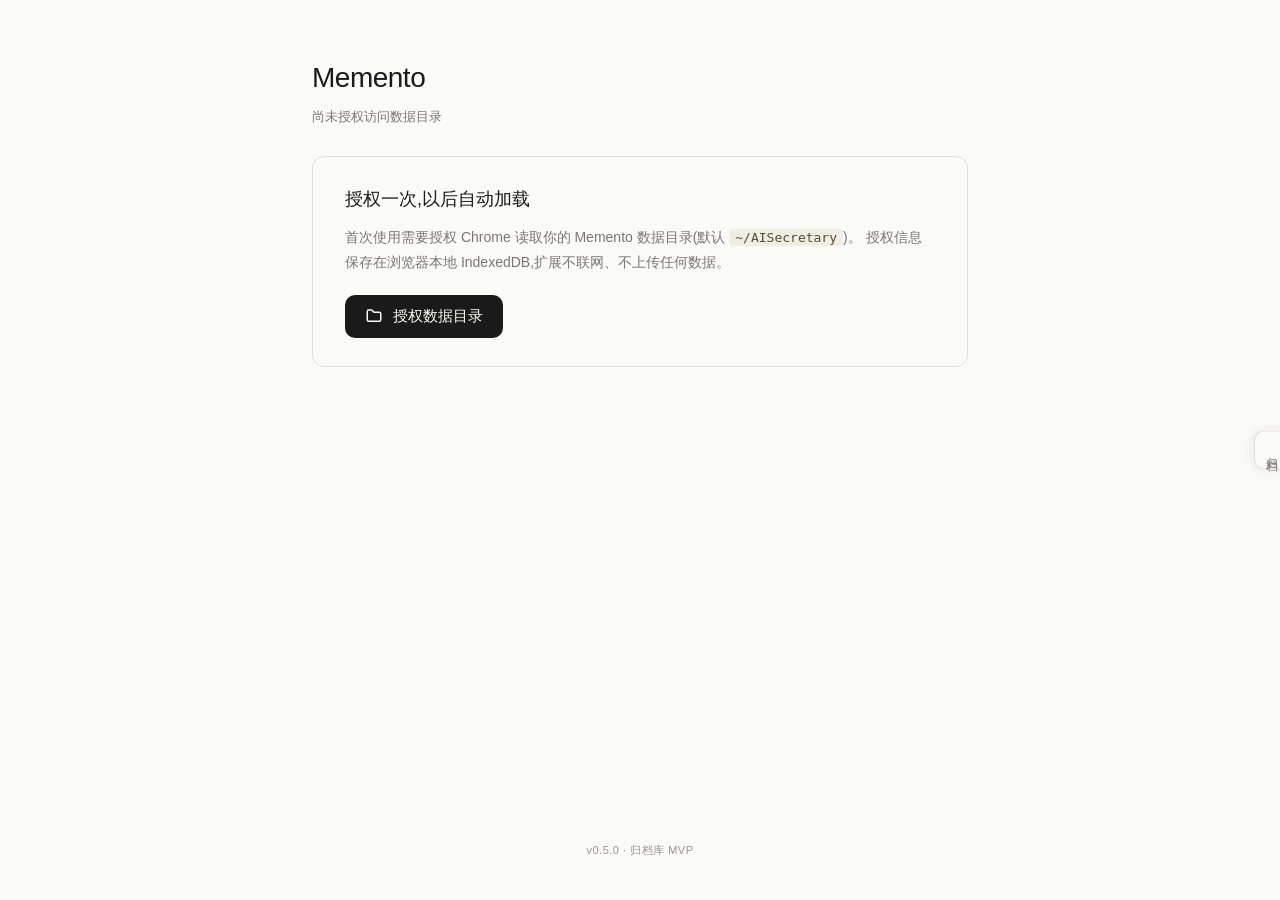
==== chrome-newtab/dashboard.html @ 3efae1f6 "feat(newtab): prompt 模式 8 转 HTML + 归档预览改外跳新标签 - prompts.js 加模式 8「转 HTML 笔记」:把 md 整理成小报风   自包含 HTML(内" ====
<!DOCTYPE html>
<html lang="zh-CN">
<head>
  <meta charset="UTF-8">
  <title>Memento</title>
  <link rel="stylesheet" href="dashboard.css">
</head>
<body>
  <main id="app">
    <header id="hero" class="hero">
      <h1>Memento</h1>
      <p id="status" class="status">尚未授权访问数据目录</p>
    </header>

    <section id="grant-section" class="grant-card">
      <h2>授权一次,以后自动加载</h2>
      <p class="muted">
        首次使用需要授权 Chrome 读取你的 Memento 数据目录(默认 <code>~/AISecretary</code>)。
        授权信息保存在浏览器本地 IndexedDB,扩展不联网、不上传任何数据。
      </p>
      <button id="grant-btn" class="cta-primary">
        <svg width="18" height="18" viewBox="0 0 24 24" fill="none" stroke="currentColor" stroke-width="2" stroke-linecap="round" stroke-linejoin="round" aria-hidden="true">
          <path d="M5 4h4l3 3h7a2 2 0 0 1 2 2v8a2 2 0 0 1 -2 2h-14a2 2 0 0 1 -2 -2v-11a2 2 0 0 1 2 -2"/>
        </svg>
        <span class="btn-label">授权数据目录</span>
      </button>
    </section>

    <section id="dashboard-section" hidden>
      <div id="todo-banner" class="todo-banner"></div>

      <div class="prompt-row">
        <label for="prompt-select">附 prompt:</label>
        <select id="prompt-select" aria-label="选择 prompt 模式"></select>
      </div>

      <div class="cta-row">
        <button id="copy-btn" class="cta-primary">
          <svg width="18" height="18" viewBox="0 0 24 24" fill="none" stroke="currentColor" stroke-width="2" stroke-linecap="round" stroke-linejoin="round" aria-hidden="true">
            <rect x="9" y="3" width="6" height="4" rx="2"/>
            <path d="M9 5h-2a2 2 0 0 0 -2 2v12a2 2 0 0 0 2 2h10a2 2 0 0 0 2 -2v-12a2 2 0 0 0 -2 -2h-2"/>
          </svg>
          <span class="btn-label">复制今天 → AI</span>
        </button>
        <button id="easter-egg" class="memento-egg" title="" aria-label="Memento 模式">
          <span class="egg-photo">M</span>
        </button>
      </div>

      <div id="stats" class="stats"></div>
      <div id="heatmap" class="heatmap"></div>
      <div class="heatmap-legend"><span>90 天前</span><span>今天</span></div>

      <div id="section-today" class="section-divider"><span></span></div>
      <div id="chips" class="chips"></div>
      <div id="entry-list"></div>
    </section>

    <footer class="footnote">v0.5.0 · 归档库 MVP</footer>
  </main>

  <!-- 右边缘触发条 -->
  <button id="archive-tab" class="archive-tab" hidden aria-label="打开归档库">
    <span class="at-label">归档</span>
    <span id="archive-count" class="at-count"></span>
  </button>

  <!-- 右侧抽屉 -->
  <div id="drawer-scrim" class="drawer-scrim"></div>
  <aside id="archive-drawer" class="archive-drawer" aria-label="HTML 归档库">
    <div class="drawer-head">
      <span class="drawer-title">归档 · ARCHIVES</span>
      <button id="drawer-close" class="drawer-close" aria-label="关闭">✕</button>
    </div>
    <div id="archive-drop" class="archive-drop">
      <input type="file" id="archive-input" accept=".html,.htm,text/html" multiple hidden>
      <span class="ad-icon" aria-hidden="true">⬆</span>
      <span class="ad-text">拖 HTML 到这里,或<u>点击选择</u></span>
      <span class="ad-hint">存进 ~/AISecretary/.archives/</span>
    </div>
    <div id="archive-list" class="archive-list"></div>
  </aside>

  <script src="prompts.js"></script>
  <script src="dashboard.js"></script>
</body>
</html>
---- chrome-newtab/dashboard.css ----
/* AISecretary Dashboard · Pure Paper 风格
 * 暖纸底色 + 墨色文字 + 提醒红 + 发丝线
 * 此处一次性铺完 grant / dashboard / 空状态所需的全部 class,
 * 后续 commit 只写 HTML 不再动 CSS。
 */

:root {
  /* 纸 & 墨 */
  --paper-bg:       #FAFAF7;
  --paper-bg-soft:  #F0EDE5;
  --ink:            #1A1A1A;
  --ink-soft:       #2A2A28;
  --ink-muted:      #7A766F;
  --ink-faint:      #999590;

  /* 线条 (越靠下越淡) */
  --ink-line:   rgba(26, 26, 26, 0.08);  /* entry 分隔 */
  --ink-edge:   rgba(26, 26, 26, 0.12);  /* 章节分隔 */
  --ink-border: rgba(26, 26, 26, 0.15);  /* chip-off 边框 */

  /* 强提醒红 (TODO / tag / accent) */
  --accent:             #C73E1D;
  --accent-deep:        #8B2F12;
  --accent-soft-bg:     #FBE4DD;
  --accent-soft-border: #F2C9BC;

  /* 代码 */
  --code-bg: #F0EDE5;
  --code-fg: #5A4A3A;

  /* 热力图 0→4 */
  --heat-0: #EDEAE3;
  --heat-1: #F2D4C7;
  --heat-2: #E5A088;
  --heat-3: #C9694A;
  --heat-4: #8B2F12;

  /* CTA 深色按钮 */
  --cta-bg:    #1A1A1A;
  --cta-fg:    #FAFAF7;
  --cta-hover: #2C2C2A;

  /* 圆角 */
  --radius-card: 12px;
  --radius-btn:  10px;
  --radius-chip: 99px;
  --radius-code: 4px;
  --radius-cell: 2px;

  --hairline: 0.5px;
  --font-sans: -apple-system, BlinkMacSystemFont, "PingFang SC", "SF Pro Text", "Helvetica Neue", sans-serif;
  --font-mono: "SF Mono", "JetBrains Mono", Menlo, Consolas, monospace;
}

* { box-sizing: border-box; margin: 0; padding: 0; }

html, body {
  background: var(--paper-bg);
  color: var(--ink);
  font-family: var(--font-sans);
  font-size: 15px;
  line-height: 1.6;
  min-height: 100vh;
  -webkit-font-smoothing: antialiased;
}

#app {
  max-width: 720px;
  margin: 0 auto;
  padding: 56px 32px 40px;
  display: flex;
  flex-direction: column;
  gap: 4px;
  min-height: 100vh;
}

/* ───────── 顶部 hero (grant 状态) ───────── */
.hero { margin-bottom: 24px; }
.hero h1 {
  font-size: 28px;
  font-weight: 500;
  letter-spacing: -0.5px;
  color: var(--ink);
}
.status {
  margin-top: 6px;
  color: var(--ink-muted);
  font-size: 13px;
}

/* ───────── grant 卡片 ───────── */
.grant-card {
  border: var(--hairline) solid var(--ink-edge);
  border-radius: var(--radius-card);
  padding: 28px 32px;
}
.grant-card h2 {
  font-size: 18px;
  font-weight: 500;
  margin-bottom: 12px;
}
.muted {
  color: var(--ink-muted);
  font-size: 14px;
  line-height: 1.75;
  margin-bottom: 20px;
}
code {
  background: var(--code-bg);
  color: var(--code-fg);
  padding: 1px 6px;
  border-radius: var(--radius-code);
  font-family: var(--font-mono);
  font-size: 13px;
}

/* ───────── 主 CTA (深色按钮) ───────── */
.cta-primary {
  display: inline-flex;
  align-items: center;
  gap: 10px;
  background: var(--cta-bg);
  color: var(--cta-fg);
  border: none;
  border-radius: var(--radius-btn);
  padding: 12px 20px;
  font-size: 15px;
  font-weight: 500;
  font-family: inherit;
  cursor: pointer;
  transition: background 0.15s;
}
.cta-primary:hover { background: var(--cta-hover); }
.cta-primary:active { transform: translateY(1px); }
.cta-primary svg { flex-shrink: 0; }

/* ───────── Prompt 模式下拉 ───────── */
.prompt-row {
  display: flex;
  align-items: baseline;
  gap: 10px;
  margin: 14px 0 12px;
  font-size: 13px;
  color: var(--ink-muted);
}
.prompt-row label { font-size: 13px; }
.prompt-row select {
  appearance: none;
  -webkit-appearance: none;
  background: transparent;
  border: none;
  border-bottom: var(--hairline) solid var(--ink-border);
  padding: 3px 22px 3px 4px;
  font-family: inherit;
  font-size: 13px;
  color: var(--ink);
  cursor: pointer;
  background-image:
    linear-gradient(45deg, transparent 50%, var(--ink-muted) 50%),
    linear-gradient(135deg, var(--ink-muted) 50%, transparent 50%);
  background-position:
    calc(100% - 10px) 50%,
    calc(100% - 6px) 50%;
  background-size: 4px 4px, 4px 4px;
  background-repeat: no-repeat;
  transition: border-color 0.15s, color 0.15s;
}
.prompt-row select:hover,
.prompt-row select:focus {
  outline: none;
  border-bottom-color: var(--ink);
}

/* ───────── CTA + 彩蛋 同行 ───────── */
.cta-row {
  display: flex;
  align-items: center;
  gap: 18px;
}

/* ───────── Memento 模式 · 彩蛋 (Mode 4) ───────── */
.memento-egg {
  display: inline-block;
  flex-shrink: 0;
  width: 38px;
  height: 46px;
  margin: 0;
  padding: 3px 3px 10px;
  background: #FEFCF7;
  border: none;
  cursor: pointer;
  box-shadow:
    0 1px 2px rgba(40, 30, 20, 0.08),
    0 5px 12px rgba(40, 30, 20, 0.12);
  transform: rotate(-6deg);
  transition: transform 0.32s ease, box-shadow 0.32s ease;
  position: relative;
}
.memento-egg::before {
  content: '';
  position: absolute;
  top: -5px;
  left: 50%;
  width: 16px;
  height: 8px;
  background: var(--tape, rgba(218, 196, 130, 0.45));
  border: 0.5px solid var(--tape-edge, rgba(160, 130, 70, 0.25));
  transform: translateX(-50%) rotate(-3deg);
}
.memento-egg .egg-photo {
  display: flex;
  align-items: center;
  justify-content: center;
  width: 100%;
  height: 100%;
  background: linear-gradient(140deg, #2C2825 0%, #1A1716 100%);
  color: #C9C0B0;
  font-family: var(--font-mono, monospace);
  font-size: 12px;
  font-weight: 700;
  letter-spacing: 0;
  user-select: none;
}
.memento-egg:hover {
  transform: rotate(0deg) translateY(-3px) scale(1.08);
  box-shadow:
    0 2px 4px rgba(40, 30, 20, 0.12),
    0 14px 28px rgba(40, 30, 20, 0.20);
}
.memento-egg.flashed .egg-photo {
  background: var(--accent);
  color: #FAFAF7;
}

/* tape + tape-edge fallback (一些早期 css 没定义这两个 var,这里兜底) */
:root {
  --tape: rgba(218, 196, 130, 0.45);
  --tape-edge: rgba(160, 130, 70, 0.25);
}

/* ───────── TODO 大字提醒 (commit 3 用) ───────── */
.todo-banner {
  display: flex;
  align-items: center;
  gap: 12px;
  font-size: 34px;
  font-weight: 500;
  color: var(--accent);
  letter-spacing: -0.5px;
  margin: 0 0 18px;
}
.todo-banner svg { width: 30px; height: 30px; }
.todo-banner.is-clear {
  color: var(--ink-muted);
  font-size: 22px;
  font-weight: 400;
}

/* ───────── 统计 & 热力图 (commit 4 用) ───────── */
.stats {
  font-size: 13px;
  color: var(--ink-muted);
  margin: 22px 0 8px;
  letter-spacing: 0.1px;
}
.stats strong { color: var(--ink); font-weight: 500; }
.heatmap {
  display: flex;
  gap: 3px;
  flex-wrap: nowrap;
  margin-bottom: 6px;
}
.heat-cell {
  width: 7px;
  height: 14px;
  border-radius: var(--radius-cell);
  display: inline-block;
  background: var(--heat-0);
}
.heat-cell.l1 { background: var(--heat-1); }
.heat-cell.l2 { background: var(--heat-2); }
.heat-cell.l3 { background: var(--heat-3); }
.heat-cell.l4 { background: var(--heat-4); }
.heatmap-legend {
  display: flex;
  justify-content: space-between;
  font-size: 11px;
  color: var(--ink-faint);
  margin-bottom: 24px;
}

/* ───────── 章节分隔 ───────── */
.section-divider {
  display: flex;
  align-items: center;
  gap: 14px;
  margin: 24px 0 18px;
}
.section-divider::before,
.section-divider::after {
  content: "";
  flex: 1;
  height: var(--hairline);
  background: var(--ink-edge);
}
.section-divider span {
  font-size: 12px;
  color: var(--ink-muted);
  letter-spacing: 0.5px;
}

/* ───────── Tag chips (commit 4 用) ───────── */
.chips {
  display: flex;
  gap: 6px;
  flex-wrap: wrap;
  margin-bottom: 22px;
}
.chip {
  font-size: 12px;
  padding: 5px 12px;
  border-radius: var(--radius-chip);
  cursor: pointer;
  font-family: inherit;
  border: var(--hairline) solid transparent;
  background: transparent;
}
.chip.is-on    { background: var(--ink); color: var(--paper-bg); }
.chip.is-off   { color: var(--ink-muted); border-color: var(--ink-border); }
.chip.is-todo  { background: var(--accent-soft-bg); color: var(--accent-deep); border-color: var(--accent-soft-border); }

/* ───────── Entries (commit 3 用) ───────── */
.entry {
  padding: 0 0 20px;
  position: relative;
}
.entry + .entry {
  border-top: var(--hairline) solid var(--ink-line);
  padding-top: 20px;
}

/* TODO 条目右上角的勾选按钮 */
.todo-check {
  position: absolute;
  top: 22px;
  right: 0;
  width: 22px;
  height: 22px;
  border-radius: 50%;
  border: 1.5px solid var(--ink-border);
  background: transparent;
  cursor: pointer;
  padding: 0;
  display: flex;
  align-items: center;
  justify-content: center;
  color: transparent;
  transition: all 0.12s;
}
.entry + .entry .todo-check { top: 42px; }
.todo-check:hover {
  border-color: var(--accent);
}
.todo-check.is-done {
  background: var(--accent);
  border-color: var(--accent);
  color: var(--paper-bg);
}
.todo-check svg { width: 12px; height: 12px; }
.todo-check.is-done svg { stroke: currentColor; }

/* 备注块 */
.entry-note {
  margin-top: 10px;
  padding: 6px 0 6px 12px;
  border-left: 2px solid var(--ink-line);
  font-size: 13px;
  color: var(--ink-muted);
  line-height: 1.6;
}
.entry-meta {
  font-size: 13px;
  color: var(--ink-muted);
  margin-bottom: 8px;
  font-weight: 500;
}
.entry-meta .entry-time {
  color: var(--ink);
  font-size: 15px;
  margin-right: 8px;
}
.entry-meta .entry-tag {
  color: var(--accent);
  margin-left: 4px;
}
.entry-body {
  font-size: 14px;
  line-height: 1.75;
  color: var(--ink-soft);
}
.entry-body p + p { margin-top: 12px; }
.entry-body code {
  background: var(--code-bg);
  color: var(--code-fg);
  padding: 1px 6px;
  border-radius: var(--radius-code);
  font-family: var(--font-mono);
  font-size: 13px;
}
.entry-body a { color: var(--accent); text-decoration: none; }
.entry-body a:hover { text-decoration: underline; }
.entry-body ul, .entry-body ol { padding-left: 22px; }
.entry-body.is-done { color: var(--ink-faint); text-decoration: line-through; }

/* ───────── 空状态 (今天 0 条) ───────── */
.empty-state {
  text-align: center;
  padding: 80px 32px;
  color: var(--ink-faint);
  font-size: 16px;
  letter-spacing: 0.3px;
}

/* ───────── 页脚 ───────── */
.footnote {
  margin-top: auto;
  padding-top: 24px;
  text-align: center;
  color: var(--ink-faint);
  font-size: 11px;
  letter-spacing: 0.5px;
}

/* ═════════════════════════════════════════════════
   归档库 · 右侧抽屉
   ═════════════════════════════════════════════════ */

/* 右边缘触发条 */
.archive-tab {
  position: fixed;
  top: 50%;
  right: 0;
  transform: translateY(-50%) translateX(calc(100% - 26px));
  z-index: 40;
  display: flex;
  flex-direction: column;
  align-items: center;
  gap: 8px;
  padding: 16px 8px;
  background: var(--paper-bg);
  border: var(--hairline) solid var(--ink-edge);
  border-right: none;
  border-radius: 10px 0 0 10px;
  box-shadow: -2px 0 12px rgba(40, 30, 20, 0.08);
  color: var(--ink-muted);
  font-family: var(--font-mono);
  font-size: 12px;
  letter-spacing: 0.2em;
  cursor: pointer;
  transition: transform 0.28s ease, color 0.15s;
}
.archive-tab:hover {
  transform: translateY(-50%) translateX(0);
  color: var(--ink);
}
.archive-tab .at-label {
  writing-mode: vertical-rl;
  text-orientation: upright;
}
.archive-tab .at-count {
  font-size: 10px;
  color: #fff;
  background: var(--accent);
  border-radius: 99px;
  min-width: 16px;
  padding: 1px 4px;
  text-align: center;
  letter-spacing: 0;
}
.archive-tab .at-count:empty { display: none; }

/* 遮罩 */
.drawer-scrim {
  position: fixed;
  inset: 0;
  z-index: 45;
  background: rgba(26, 22, 18, 0.28);
  opacity: 0;
  visibility: hidden;
  transition: opacity 0.28s ease, visibility 0s linear 0.28s;
}
.drawer-scrim.open {
  opacity: 1;
  visibility: visible;
  transition: opacity 0.28s ease;
}

/* 抽屉本体 */
.archive-drawer {
  position: fixed;
  top: 0;
  right: 0;
  z-index: 50;
  width: min(420px, 86vw);
  height: 100vh;
  background: var(--paper-bg);
  border-left: var(--hairline) solid var(--ink-edge);
  box-shadow: -8px 0 32px rgba(40, 30, 20, 0.16);
  display: flex;
  flex-direction: column;
  transform: translateX(100%);
  visibility: hidden;
  transition: transform 0.3s cubic-bezier(0.22, 0.61, 0.36, 1), visibility 0s linear 0.3s;
}
.archive-drawer.open {
  transform: translateX(0);
  visibility: visible;
  transition: transform 0.3s cubic-bezier(0.22, 0.61, 0.36, 1);
}
.drawer-head {
  display: flex;
  align-items: center;
  justify-content: space-between;
  padding: 22px 24px 16px;
  border-bottom: var(--hairline) solid var(--ink-edge);
}
.drawer-title {
  font-family: var(--font-mono);
  font-size: 12px;
  letter-spacing: 0.28em;
  color: var(--ink-muted);
}
.drawer-close {
  background: none;
  border: none;
  color: var(--ink-muted);
  font-size: 18px;
  cursor: pointer;
  padding: 2px 6px;
  line-height: 1;
}
.drawer-close:hover { color: var(--ink); }

/* 上传区 */
.archive-drop {
  margin: 18px 24px;
  padding: 22px 16px;
  border: 1px dashed var(--ink-border);
  border-radius: var(--radius-card);
  text-align: center;
  cursor: pointer;
  transition: border-color 0.15s, background 0.15s;
  display: flex;
  flex-direction: column;
  align-items: center;
  gap: 6px;
}
.archive-drop:hover { border-color: var(--ink-muted); }
.archive-drop.dragover {
  border-color: var(--accent);
  background: var(--accent-soft-bg);
}
.archive-drop .ad-icon { font-size: 20px; color: var(--ink-muted); }
.archive-drop .ad-text { font-size: 13px; color: var(--ink); }
.archive-drop .ad-text u { text-decoration-color: var(--ink-border); }
.archive-drop .ad-hint {
  font-size: 11px;
  color: var(--ink-faint);
  font-family: var(--font-mono);
}

/* 归档列表 */
.archive-list {
  flex: 1;
  overflow-y: auto;
  padding: 0 16px 24px;
}
.archive-item {
  display: flex;
  align-items: center;
  gap: 12px;
  padding: 13px 8px;
  border-bottom: var(--hairline) solid var(--ink-line);
  cursor: pointer;
  position: relative;
  transition: background 0.12s;
}
.archive-item:hover { background: var(--paper-bg-soft); }
.archive-item .ai-doc { font-size: 15px; flex-shrink: 0; opacity: 0.7; }
.archive-item .ai-main { flex: 1; min-width: 0; }
.archive-item .ai-title {
  font-size: 14px;
  color: var(--ink);
  font-weight: 500;
  white-space: nowrap;
  overflow: hidden;
  text-overflow: ellipsis;
}
.archive-item .ai-meta {
  font-size: 11px;
  color: var(--ink-faint);
  font-family: var(--font-mono);
  margin-top: 2px;
}
.archive-item .ai-del {
  flex-shrink: 0;
  background: none;
  border: none;
  color: var(--ink-faint);
  font-size: 14px;
  cursor: pointer;
  opacity: 0;
  padding: 4px 6px;
  line-height: 1;
  transition: opacity 0.12s, color 0.12s;
}
.archive-item:hover .ai-del { opacity: 1; }
.archive-item .ai-del:hover { color: var(--accent); }
.archive-empty {
  text-align: center;
  color: var(--ink-faint);
  font-size: 13px;
  padding: 40px 16px;
  line-height: 1.7;
}

/* 归档项点击 = 在新标签打开 (扩展页 CSP 不允许内嵌渲染任意 HTML) */
.archive-item .ai-open {
  flex-shrink: 0;
  color: var(--ink-faint);
  font-size: 12px;
  opacity: 0;
  transition: opacity 0.12s;
}
.archive-item:hover .ai-open { opacity: 1; }
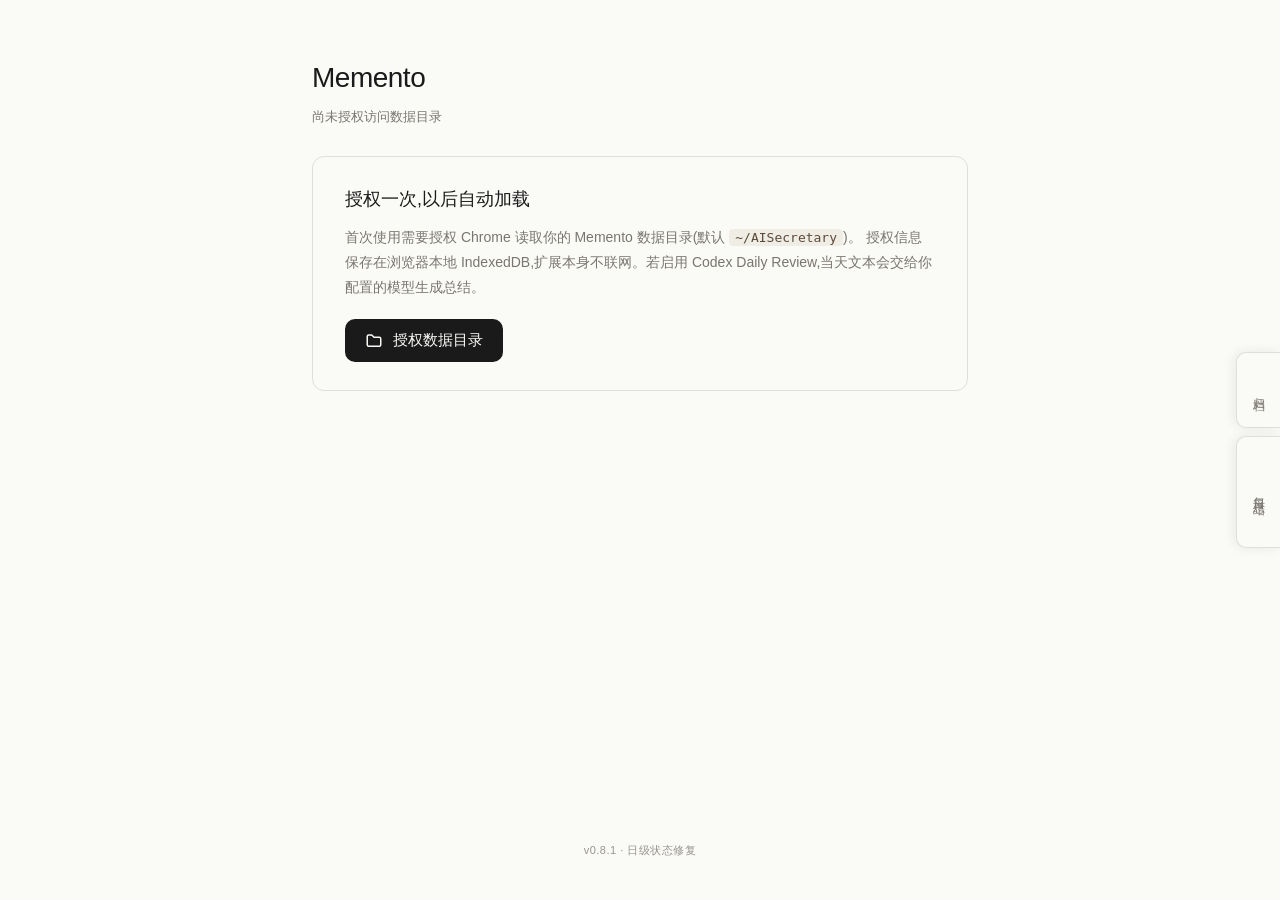
==== commit e873eaaa: "feat: complete Memento context and daily review loop" ====
--- a/chrome-newtab/dashboard.html
+++ b/chrome-newtab/dashboard.html
@@ -2,6 +2,7 @@
 <html lang="zh-CN">
 <head>
   <meta charset="UTF-8">
+  <meta name="viewport" content="width=device-width, initial-scale=1">
   <title>Memento</title>
   <link rel="stylesheet" href="dashboard.css">
 </head>
@@ -16,7 +17,7 @@
       <h2>授权一次,以后自动加载</h2>
       <p class="muted">
         首次使用需要授权 Chrome 读取你的 Memento 数据目录(默认 <code>~/AISecretary</code>)。
-        授权信息保存在浏览器本地 IndexedDB,扩展不联网、不上传任何数据。
+        授权信息保存在浏览器本地 IndexedDB,扩展本身不联网。若启用 Codex Daily Review,当天文本会交给你配置的模型生成总结。
       </p>
       <button id="grant-btn" class="cta-primary">
         <svg width="18" height="18" viewBox="0 0 24 24" fill="none" stroke="currentColor" stroke-width="2" stroke-linecap="round" stroke-linejoin="round" aria-hidden="true">
@@ -27,11 +28,14 @@
     </section>
 
     <section id="dashboard-section" hidden>
-      <div id="todo-banner" class="todo-banner"></div>
+      <div id="record-summary" class="record-summary" aria-live="polite"></div>
 
       <div class="prompt-row">
-        <label for="prompt-select">附 prompt:</label>
-        <select id="prompt-select" aria-label="选择 prompt 模式"></select>
+        <span class="prompt-word">复制</span>
+        <select id="range-select" aria-label="选择时间段"></select>
+        <span class="prompt-word">的</span>
+        <select id="style-select" aria-label="选择 prompt 风格"></select>
+        <span class="prompt-word">→ AI</span>
       </div>
 
       <div class="cta-row">
@@ -56,20 +60,30 @@
       <div id="entry-list"></div>
     </section>
 
-    <footer class="footnote">v0.5.0 · 归档库 MVP</footer>
+    <footer class="footnote">v0.8.1 · 日级状态修复</footer>
   </main>
 
-  <!-- 右边缘触发条 -->
-  <button id="archive-tab" class="archive-tab" hidden aria-label="打开归档库">
-    <span class="at-label">归档</span>
-    <span id="archive-count" class="at-count"></span>
-  </button>
+  <!-- 右边缘功能导轨 -->
+  <nav class="edge-tabs" aria-label="Memento 侧边栏">
+    <button id="archive-tab" class="edge-tab archive-tab" hidden
+            aria-label="打开归档库" aria-controls="archive-drawer" aria-expanded="false">
+      <span class="at-label">归档</span>
+      <span id="archive-count" class="at-count"></span>
+    </button>
+    <button id="daily-summary-tab" class="edge-tab daily-summary-tab" hidden
+            aria-label="打开每日总结" aria-controls="daily-summary-drawer" aria-expanded="false">
+      <span class="at-label">每日总结</span>
+      <span id="daily-summary-count" class="at-count"></span>
+    </button>
+  </nav>
 
-  <!-- 右侧抽屉 -->
+  <!-- 右侧抽屉共用遮罩 -->
   <div id="drawer-scrim" class="drawer-scrim"></div>
-  <aside id="archive-drawer" class="archive-drawer" aria-label="HTML 归档库">
+
+  <aside id="archive-drawer" class="side-drawer archive-drawer" role="dialog" aria-modal="true"
+         aria-labelledby="archive-drawer-title" aria-hidden="true">
     <div class="drawer-head">
-      <span class="drawer-title">归档 · ARCHIVES</span>
+      <span id="archive-drawer-title" class="drawer-title">归档 · ARCHIVES</span>
       <button id="drawer-close" class="drawer-close" aria-label="关闭">✕</button>
     </div>
     <div id="archive-drop" class="archive-drop">
@@ -81,6 +95,26 @@
     <div id="archive-list" class="archive-list"></div>
   </aside>
 
+  <aside id="daily-summary-drawer" class="side-drawer daily-summary-drawer" role="dialog" aria-modal="true"
+         aria-labelledby="daily-summary-drawer-title" aria-hidden="true">
+    <div class="drawer-head daily-summary-drawer-head">
+      <div>
+        <span id="daily-summary-drawer-title" class="drawer-title">每日总结</span>
+        <p class="drawer-subtitle">每个记录日的当天第一帧、AI 总结和处理状态。</p>
+      </div>
+      <button id="daily-summary-drawer-close" class="drawer-close" aria-label="关闭每日总结">✕</button>
+    </div>
+    <div class="daily-summary-toolbar">
+      <label for="daily-summary-month">月份</label>
+      <select id="daily-summary-month" aria-label="选择总结月份"></select>
+      <span id="daily-summary-meta" class="daily-summary-meta"></span>
+    </div>
+    <div id="daily-summary-status" class="daily-summary-status" role="status" aria-live="polite"></div>
+    <div id="daily-summary-list" class="daily-summary-list" aria-label="按日期排列的每日总结"></div>
+  </aside>
+
+  <script src="photo-library.js"></script>
+  <script src="daily-summary-library.js"></script>
   <script src="prompts.js"></script>
   <script src="dashboard.js"></script>
 </body>
--- a/chrome-newtab/dashboard.css
+++ b/chrome-newtab/dashboard.css
@@ -18,7 +18,7 @@
   --ink-edge:   rgba(26, 26, 26, 0.12);  /* 章节分隔 */
   --ink-border: rgba(26, 26, 26, 0.15);  /* chip-off 边框 */
 
-  /* 强提醒红 (TODO / tag / accent) */
+  /* 记录强调色 (数字 / tag / accent) */
   --accent:             #C73E1D;
   --accent-deep:        #8B2F12;
   --accent-soft-bg:     #FBE4DD;
@@ -50,6 +50,7 @@
   --hairline: 0.5px;
   --font-sans: -apple-system, BlinkMacSystemFont, "PingFang SC", "SF Pro Text", "Helvetica Neue", sans-serif;
   --font-mono: "SF Mono", "JetBrains Mono", Menlo, Consolas, monospace;
+  --font-mark: "Marker Felt", "Bradley Hand", "Kaiti SC", cursive;
 }
 
 * { box-sizing: border-box; margin: 0; padding: 0; }
@@ -60,7 +61,7 @@
   font-family: var(--font-sans);
   font-size: 15px;
   line-height: 1.6;
-  min-height: 100vh;
+  min-height: 100dvh;
   -webkit-font-smoothing: antialiased;
 }
 
@@ -71,8 +72,16 @@
   display: flex;
   flex-direction: column;
   gap: 4px;
-  min-height: 100vh;
-}
+  min-height: 100dvh;
+}
+
+button:focus-visible,
+select:focus-visible {
+  outline: 2px solid var(--accent);
+  outline-offset: 3px;
+}
+
+body.drawer-open { overflow: hidden; }
 
 /* ───────── 顶部 hero (grant 状态) ───────── */
 .hero { margin-bottom: 24px; }
@@ -134,16 +143,17 @@
 .cta-primary:active { transform: translateY(1px); }
 .cta-primary svg { flex-shrink: 0; }
 
-/* ───────── Prompt 模式下拉 ───────── */
+/* ───────── Prompt 双轴 (A 时间段 × B 风格) ───────── */
 .prompt-row {
   display: flex;
   align-items: baseline;
-  gap: 10px;
+  flex-wrap: wrap;
+  gap: 8px;
   margin: 14px 0 12px;
   font-size: 13px;
   color: var(--ink-muted);
 }
-.prompt-row label { font-size: 13px; }
+.prompt-row .prompt-word { font-size: 13px; white-space: nowrap; }
 .prompt-row select {
   appearance: none;
   -webkit-appearance: none;
@@ -238,19 +248,19 @@
   --tape-edge: rgba(160, 130, 70, 0.25);
 }
 
-/* ───────── TODO 大字提醒 (commit 3 用) ───────── */
-.todo-banner {
-  display: flex;
-  align-items: center;
-  gap: 12px;
+/* ───────── 今日记录摘要 ───────── */
+.record-summary {
   font-size: 34px;
   font-weight: 500;
-  color: var(--accent);
+  color: var(--ink);
   letter-spacing: -0.5px;
   margin: 0 0 18px;
 }
-.todo-banner svg { width: 30px; height: 30px; }
-.todo-banner.is-clear {
+.record-summary strong {
+  color: var(--accent);
+  font-weight: 600;
+}
+.record-summary.is-empty {
   color: var(--ink-muted);
   font-size: 22px;
   font-weight: 400;
@@ -327,7 +337,6 @@
 }
 .chip.is-on    { background: var(--ink); color: var(--paper-bg); }
 .chip.is-off   { color: var(--ink-muted); border-color: var(--ink-border); }
-.chip.is-todo  { background: var(--accent-soft-bg); color: var(--accent-deep); border-color: var(--accent-soft-border); }
 
 /* ───────── Entries (commit 3 用) ───────── */
 .entry {
@@ -338,36 +347,6 @@
   border-top: var(--hairline) solid var(--ink-line);
   padding-top: 20px;
 }
-
-/* TODO 条目右上角的勾选按钮 */
-.todo-check {
-  position: absolute;
-  top: 22px;
-  right: 0;
-  width: 22px;
-  height: 22px;
-  border-radius: 50%;
-  border: 1.5px solid var(--ink-border);
-  background: transparent;
-  cursor: pointer;
-  padding: 0;
-  display: flex;
-  align-items: center;
-  justify-content: center;
-  color: transparent;
-  transition: all 0.12s;
-}
-.entry + .entry .todo-check { top: 42px; }
-.todo-check:hover {
-  border-color: var(--accent);
-}
-.todo-check.is-done {
-  background: var(--accent);
-  border-color: var(--accent);
-  color: var(--paper-bg);
-}
-.todo-check svg { width: 12px; height: 12px; }
-.todo-check.is-done svg { stroke: currentColor; }
 
 /* 备注块 */
 .entry-note {
@@ -410,8 +389,6 @@
 .entry-body a { color: var(--accent); text-decoration: none; }
 .entry-body a:hover { text-decoration: underline; }
 .entry-body ul, .entry-body ol { padding-left: 22px; }
-.entry-body.is-done { color: var(--ink-faint); text-decoration: line-through; }
-
 /* ───────── 空状态 (今天 0 条) ───────── */
 .empty-state {
   text-align: center;
@@ -435,16 +412,27 @@
    归档库 · 右侧抽屉
    ═════════════════════════════════════════════════ */
 
-/* 右边缘触发条 */
-.archive-tab {
+/* 右边缘功能导轨 */
+.edge-tabs {
   position: fixed;
   top: 50%;
   right: 0;
-  transform: translateY(-50%) translateX(calc(100% - 26px));
+  transform: translateY(-50%);
   z-index: 40;
+  display: flex;
+  flex-direction: column;
+  align-items: flex-end;
+  gap: 8px;
+  pointer-events: none;
+}
+.edge-tab {
+  min-width: 44px;
+  min-height: 76px;
+  transform: translateX(calc(100% - 44px));
   display: flex;
   flex-direction: column;
   align-items: center;
+  justify-content: center;
   gap: 8px;
   padding: 16px 8px;
   background: var(--paper-bg);
@@ -458,18 +446,21 @@
   letter-spacing: 0.2em;
   cursor: pointer;
   transition: transform 0.28s ease, color 0.15s;
-}
-.archive-tab:hover {
-  transform: translateY(-50%) translateX(0);
-  color: var(--ink);
-}
-.archive-tab .at-label {
+  pointer-events: auto;
+}
+.edge-tab:hover,
+.edge-tab:focus-visible,
+.edge-tab[aria-expanded="true"] {
+  transform: translateX(0);
+  color: var(--ink);
+}
+.edge-tab .at-label {
   writing-mode: vertical-rl;
   text-orientation: upright;
 }
-.archive-tab .at-count {
+.edge-tab .at-count {
   font-size: 10px;
-  color: #fff;
+  color: var(--paper-bg);
   background: var(--accent);
   border-radius: 99px;
   min-width: 16px;
@@ -477,7 +468,7 @@
   text-align: center;
   letter-spacing: 0;
 }
-.archive-tab .at-count:empty { display: none; }
+.edge-tab .at-count:empty { display: none; }
 
 /* 遮罩 */
 .drawer-scrim {
@@ -496,13 +487,13 @@
 }
 
 /* 抽屉本体 */
-.archive-drawer {
+.side-drawer {
   position: fixed;
   top: 0;
   right: 0;
   z-index: 50;
   width: min(420px, 86vw);
-  height: 100vh;
+  height: 100dvh;
   background: var(--paper-bg);
   border-left: var(--hairline) solid var(--ink-edge);
   box-shadow: -8px 0 32px rgba(40, 30, 20, 0.16);
@@ -512,7 +503,7 @@
   visibility: hidden;
   transition: transform 0.3s cubic-bezier(0.22, 0.61, 0.36, 1), visibility 0s linear 0.3s;
 }
-.archive-drawer.open {
+.side-drawer.open {
   transform: translateX(0);
   visibility: visible;
   transition: transform 0.3s cubic-bezier(0.22, 0.61, 0.36, 1);
@@ -633,3 +624,352 @@
   transition: opacity 0.12s;
 }
 .archive-item:hover .ai-open { opacity: 1; }
+
+/* ═════════════════════════════════════════════════
+   每日总结 · 当天第一帧 + AI 回顾
+   ═════════════════════════════════════════════════ */
+
+.daily-summary-tab { min-height: 112px; }
+.daily-summary-tab .at-count { background: var(--ink-soft); }
+
+.daily-summary-drawer {
+  width: min(720px, 94vw);
+  background:
+    linear-gradient(rgba(240, 237, 229, 0.42), rgba(240, 237, 229, 0.42)),
+    var(--paper-bg);
+}
+.daily-summary-drawer-head { align-items: flex-start; }
+.drawer-subtitle {
+  margin-top: 5px;
+  color: #5E5A54;
+  font-size: 12px;
+  line-height: 1.5;
+}
+.daily-summary-toolbar {
+  display: grid;
+  grid-template-columns: auto minmax(128px, 1fr) auto;
+  align-items: center;
+  gap: 10px;
+  padding: 14px 24px;
+  border-bottom: var(--hairline) solid var(--ink-edge);
+  color: #5E5A54;
+  font-size: 12px;
+}
+.daily-summary-toolbar label {
+  font-family: var(--font-mono);
+  letter-spacing: 0.12em;
+}
+.daily-summary-toolbar select {
+  appearance: none;
+  -webkit-appearance: none;
+  min-height: 34px;
+  padding: 6px 30px 6px 10px;
+  border: var(--hairline) solid var(--ink-border);
+  border-radius: var(--radius-code);
+  background:
+    linear-gradient(45deg, transparent 50%, var(--ink-muted) 50%) calc(100% - 13px) 50% / 4px 4px no-repeat,
+    linear-gradient(135deg, var(--ink-muted) 50%, transparent 50%) calc(100% - 9px) 50% / 4px 4px no-repeat,
+    var(--paper-bg);
+  color: var(--ink);
+  font: 12px var(--font-mono);
+  cursor: pointer;
+}
+.daily-summary-meta {
+  color: var(--ink-soft);
+  font-family: var(--font-mono);
+  white-space: nowrap;
+}
+.daily-summary-status {
+  min-height: 0;
+  padding: 0 24px;
+  color: var(--accent-deep);
+  font-size: 12px;
+}
+.daily-summary-status:not(:empty) { padding-top: 12px; }
+.daily-summary-list {
+  flex: 1;
+  overflow-y: auto;
+  padding: 8px 28px 48px;
+}
+
+.day-card {
+  position: relative;
+  padding: 26px 0 32px;
+  border-bottom: var(--hairline) solid var(--ink-edge);
+}
+.day-card:last-child { border-bottom: 0; }
+.day-card-head {
+  display: flex;
+  align-items: baseline;
+  gap: 9px;
+  margin-bottom: 18px;
+}
+.day-card-head time {
+  color: var(--ink);
+  font-family: var(--font-mark);
+  font-size: 24px;
+  font-weight: 700;
+  line-height: 1;
+  letter-spacing: 0.02em;
+}
+.day-card-head span {
+  color: var(--ink-muted);
+  font-size: 12px;
+}
+.day-card-body {
+  display: grid;
+  grid-template-columns: 190px minmax(0, 1fr);
+  align-items: start;
+  gap: 28px;
+}
+.day-card.has-no-photo .day-card-body { grid-template-columns: minmax(0, 1fr); }
+
+.day-photo {
+  position: relative;
+  min-width: 0;
+  margin: 3px 0 0;
+  padding: 8px 8px 64px;
+  background: #FEFCF7;
+  border-radius: 2px;
+  box-shadow:
+    0 2px 4px rgba(40, 30, 20, 0.08),
+    0 10px 22px rgba(40, 30, 20, 0.14);
+  transform: rotate(-1deg);
+  transition: transform 0.24s ease, box-shadow 0.24s ease;
+}
+.day-photo::before {
+  content: '';
+  position: absolute;
+  top: -9px;
+  left: 50%;
+  width: 50px;
+  height: 16px;
+  z-index: 2;
+  background: var(--tape);
+  border: 0.5px solid var(--tape-edge);
+  transform: translateX(-50%) rotate(-2deg);
+}
+.day-photo:hover {
+  transform: rotate(0) translateY(-2px);
+  box-shadow:
+    0 3px 6px rgba(40, 30, 20, 0.10),
+    0 14px 28px rgba(40, 30, 20, 0.17);
+}
+.day-photo-media {
+  position: relative;
+  width: 100%;
+  aspect-ratio: 4 / 3;
+  overflow: hidden;
+  background: #24211F;
+}
+.day-photo-media img {
+  display: block;
+  width: 100%;
+  height: 100%;
+  object-fit: cover;
+  object-position: center;
+}
+.day-photo-file-error {
+  position: absolute;
+  inset: 0;
+  display: grid;
+  place-items: center;
+  padding: 18px;
+  background: #2A2725;
+  color: #D8D1C5;
+  text-align: center;
+  font-size: 12px;
+  line-height: 1.5;
+}
+.day-photo-caption {
+  position: absolute;
+  left: 10px;
+  right: 10px;
+  bottom: 8px;
+  color: var(--ink);
+  text-align: center;
+}
+.day-photo-caption time {
+  display: block;
+  font-family: var(--font-mark);
+  font-size: 16px;
+  font-weight: 700;
+  line-height: 1.15;
+  letter-spacing: 0.02em;
+  transform: rotate(-0.7deg);
+}
+.day-photo-weather {
+  margin-top: 3px;
+  color: var(--ink-soft);
+  font-size: 11px;
+  line-height: 1.35;
+  white-space: nowrap;
+  overflow: hidden;
+  text-overflow: ellipsis;
+}
+.day-photo-context {
+  margin-top: 3px;
+  color: #5E5A54;
+  font-family: var(--font-mono);
+  font-size: 8px;
+  line-height: 1.35;
+  white-space: nowrap;
+  overflow: hidden;
+  text-overflow: ellipsis;
+}
+
+.day-review {
+  min-width: 0;
+  padding-top: 1px;
+}
+.day-review-status {
+  margin-bottom: 7px;
+  color: var(--ink-muted);
+  font-family: var(--font-mono);
+  font-size: 10px;
+  line-height: 1.5;
+}
+.day-review-status.is-updated { color: var(--accent-deep); }
+.day-review-status.is-failed { color: var(--accent); }
+.day-review-status.is-current { color: var(--ink-soft); }
+.day-review h3 {
+  color: var(--ink);
+  font-size: 16px;
+  font-weight: 550;
+  line-height: 1.35;
+}
+.day-review-preview {
+  position: relative;
+  max-height: 9.3em;
+  margin-top: 9px;
+  overflow: hidden;
+  color: var(--ink-soft);
+  font-size: 13px;
+  line-height: 1.7;
+}
+.day-review-preview ul,
+.review-section-body ul {
+  padding-left: 1.25em;
+}
+.day-review-preview li + li,
+.review-section-body li + li { margin-top: 6px; }
+.day-review-details { margin-top: 13px; }
+.day-review-details > summary {
+  width: fit-content;
+  color: var(--ink-muted);
+  font-size: 12px;
+  cursor: pointer;
+  text-decoration: underline;
+  text-decoration-color: var(--ink-border);
+  text-underline-offset: 3px;
+}
+.day-review-details > summary:focus-visible {
+  outline: 2px solid var(--accent);
+  outline-offset: 3px;
+}
+.day-review-full {
+  margin-top: 16px;
+  padding-top: 14px;
+  border-top: var(--hairline) solid var(--ink-edge);
+}
+.review-section + .review-section { margin-top: 18px; }
+.review-section h4 {
+  color: var(--ink-muted);
+  font-family: var(--font-mono);
+  font-size: 10px;
+  font-weight: 500;
+  letter-spacing: 0.08em;
+}
+.review-section-body {
+  margin-top: 6px;
+  color: var(--ink-soft);
+  font-size: 12px;
+  line-height: 1.75;
+}
+.review-section-body p + p { margin-top: 8px; }
+.review-format-note,
+.day-review-empty-copy {
+  margin-top: 9px;
+  color: var(--ink-muted);
+  font-size: 13px;
+  line-height: 1.7;
+}
+.day-review-meta {
+  margin-top: 14px;
+  color: var(--ink-faint);
+  font-family: var(--font-mono);
+  font-size: 9px;
+}
+.day-review-rerun {
+  display: block;
+  width: fit-content;
+  margin-top: 12px;
+  padding: 2px 0;
+  border: 0;
+  background: transparent;
+  color: var(--ink-muted);
+  font: 11px/1.5 var(--font-mono);
+  text-decoration: underline;
+  text-decoration-color: var(--ink-border);
+  text-underline-offset: 3px;
+  cursor: pointer;
+}
+.day-review-rerun:hover { color: var(--accent-deep); }
+.day-review-rerun:focus-visible {
+  outline: 2px solid var(--accent);
+  outline-offset: 3px;
+}
+
+.daily-summary-empty {
+  width: min(320px, 100%);
+  margin: 36px auto 0;
+  padding: 44px 28px;
+  border: var(--hairline) solid var(--ink-edge);
+  border-radius: var(--radius-card);
+  background: rgba(250, 250, 247, 0.72);
+  color: #5E5A54;
+  text-align: center;
+  font-size: 13px;
+  line-height: 1.7;
+}
+.daily-summary-empty strong {
+  display: block;
+  margin-bottom: 4px;
+  color: var(--ink);
+  font-size: 15px;
+  font-weight: 500;
+}
+
+@media (max-width: 600px) {
+  #app { padding: 36px 20px 28px; }
+  .side-drawer,
+  .daily-summary-drawer { width: 100vw; }
+  body.drawer-open .edge-tabs { visibility: hidden; }
+  .daily-summary-list { padding-inline: 18px; }
+  .day-card-body {
+    grid-template-columns: 124px minmax(0, 1fr);
+    gap: 16px;
+  }
+  .day-photo { padding: 6px 6px 50px; }
+  .day-photo-caption time { font-size: 14px; }
+  .day-photo-weather { font-size: 9px; }
+  .day-photo-context { display: none; }
+  .daily-summary-toolbar { padding-inline: 18px; }
+  .drawer-head { padding-inline: 18px; }
+}
+
+@media (max-width: 400px) {
+  .day-card-body { grid-template-columns: minmax(0, 1fr); }
+  .day-photo { width: min(220px, 100%); }
+}
+
+@media (prefers-reduced-motion: reduce) {
+  .edge-tab,
+  .drawer-scrim,
+  .side-drawer,
+  .day-photo {
+    transition: none;
+  }
+  .day-photo,
+  .day-photo:hover { transform: none; }
+}
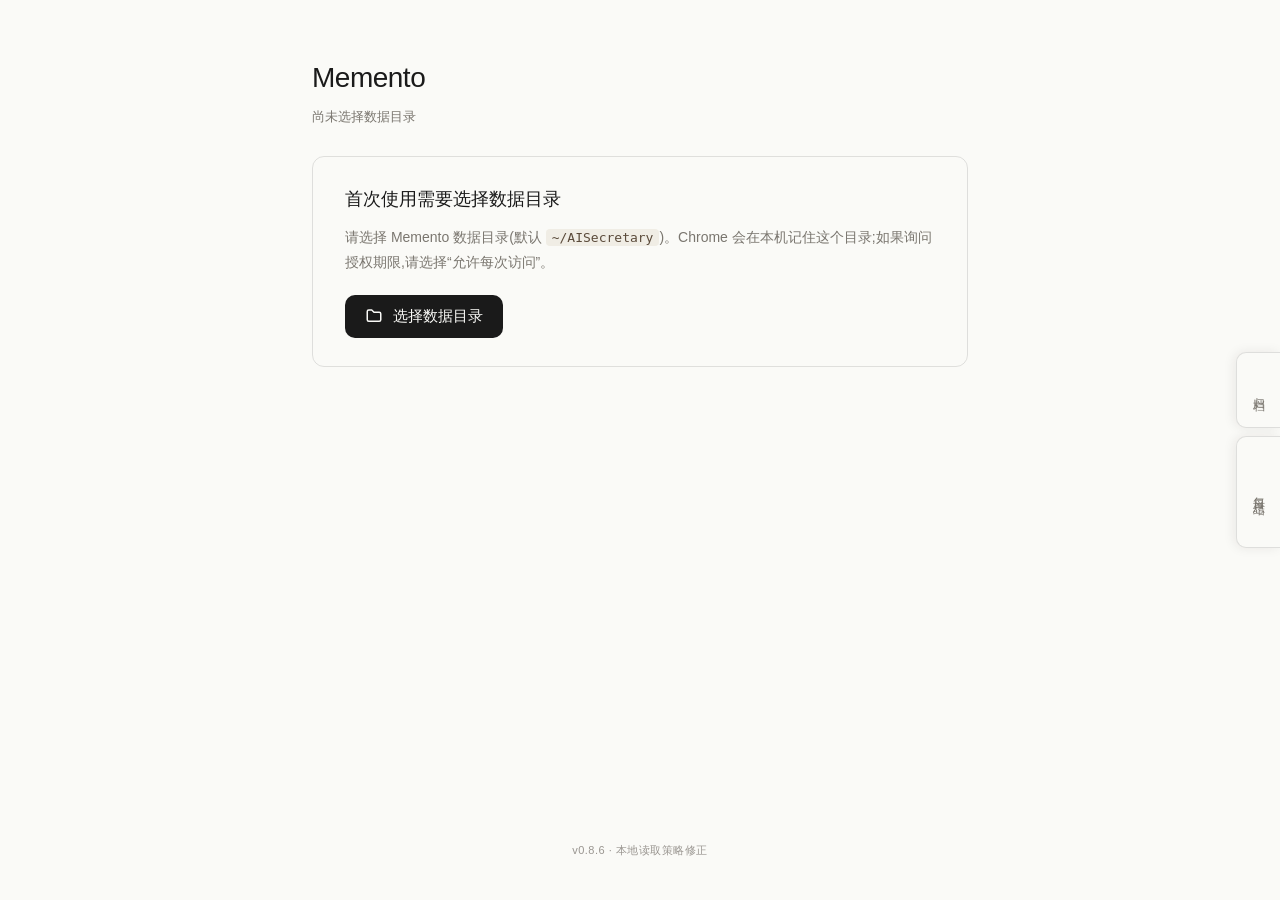
==== commit ab4c3b00: "fix: harden Memento data integrity and Chrome loading" ====
--- a/chrome-newtab/dashboard.html
+++ b/chrome-newtab/dashboard.html
@@ -10,14 +10,15 @@
   <main id="app">
     <header id="hero" class="hero">
       <h1>Memento</h1>
-      <p id="status" class="status">尚未授权访问数据目录</p>
+      <p id="status" class="status" role="status" aria-live="polite">正在恢复数据目录…</p>
     </header>
 
     <section id="grant-section" class="grant-card">
-      <h2>授权一次,以后自动加载</h2>
+      <h2>首次使用需要选择数据目录</h2>
       <p class="muted">
-        首次使用需要授权 Chrome 读取你的 Memento 数据目录(默认 <code>~/AISecretary</code>)。
-        授权信息保存在浏览器本地 IndexedDB,扩展本身不联网。若启用 Codex Daily Review,当天文本会交给你配置的模型生成总结。
+        Chrome 会记住你的 Memento 数据目录(默认 <code>~/AISecretary</code>)。
+        如果浏览器询问授权期限,请选择“允许每次访问”;临时权限到期时通常只需再次确认,明确移除访问后才需重选目录。
+        扩展本身不联网。若启用 Codex Daily Review,当天文本会交给你配置的模型生成总结。
       </p>
       <button id="grant-btn" class="cta-primary">
         <svg width="18" height="18" viewBox="0 0 24 24" fill="none" stroke="currentColor" stroke-width="2" stroke-linecap="round" stroke-linejoin="round" aria-hidden="true">
@@ -28,6 +29,7 @@
     </section>
 
     <section id="dashboard-section" hidden>
+      <div id="dashboard-notice" class="dashboard-notice" role="status" aria-live="polite" hidden></div>
       <div id="record-summary" class="record-summary" aria-live="polite"></div>
 
       <div class="prompt-row">
@@ -60,7 +62,7 @@
       <div id="entry-list"></div>
     </section>
 
-    <footer class="footnote">v0.8.1 · 日级状态修复</footer>
+    <footer class="footnote">v0.8.6 · 本地读取策略修正</footer>
   </main>
 
   <!-- 右边缘功能导轨 -->
@@ -86,12 +88,14 @@
       <span id="archive-drawer-title" class="drawer-title">归档 · ARCHIVES</span>
       <button id="drawer-close" class="drawer-close" aria-label="关闭">✕</button>
     </div>
-    <div id="archive-drop" class="archive-drop">
+    <div id="archive-drop" class="archive-drop" role="button" tabindex="0"
+         aria-controls="archive-input" aria-label="选择 HTML 文件存入归档">
       <input type="file" id="archive-input" accept=".html,.htm,text/html" multiple hidden>
       <span class="ad-icon" aria-hidden="true">⬆</span>
       <span class="ad-text">拖 HTML 到这里,或<u>点击选择</u></span>
       <span class="ad-hint">存进 ~/AISecretary/.archives/</span>
     </div>
+    <div id="archive-status" class="archive-status" role="status" aria-live="polite"></div>
     <div id="archive-list" class="archive-list"></div>
   </aside>
 
@@ -115,6 +119,8 @@
 
   <script src="photo-library.js"></script>
   <script src="daily-summary-library.js"></script>
+  <script src="directory-access-library.js"></script>
+  <script src="dashboard-operations-library.js"></script>
   <script src="prompts.js"></script>
   <script src="dashboard.js"></script>
 </body>
--- a/chrome-newtab/dashboard.css
+++ b/chrome-newtab/dashboard.css
@@ -82,6 +82,17 @@
 }
 
 body.drawer-open { overflow: hidden; }
+
+.dashboard-notice {
+  margin: 0 0 16px;
+  padding: 10px 12px;
+  border: var(--hairline) solid var(--accent-soft-border);
+  border-radius: 8px;
+  background: var(--accent-soft-bg);
+  color: var(--accent-deep);
+  font-size: 12px;
+  line-height: 1.6;
+}
 
 /* ───────── 顶部 hero (grant 状态) ───────── */
 .hero { margin-bottom: 24px; }
@@ -142,6 +153,11 @@
 .cta-primary:hover { background: var(--cta-hover); }
 .cta-primary:active { transform: translateY(1px); }
 .cta-primary svg { flex-shrink: 0; }
+.cta-primary:disabled {
+  cursor: wait;
+  opacity: 0.62;
+  transform: none;
+}
 
 /* ───────── Prompt 双轴 (A 时间段 × B 风格) ───────── */
 .prompt-row {
@@ -547,6 +563,11 @@
   gap: 6px;
 }
 .archive-drop:hover { border-color: var(--ink-muted); }
+.archive-drop:focus-visible {
+  outline: 2px solid var(--accent);
+  outline-offset: 3px;
+  border-color: var(--accent);
+}
 .archive-drop.dragover {
   border-color: var(--accent);
   background: var(--accent-soft-bg);
@@ -560,6 +581,15 @@
   font-family: var(--font-mono);
 }
 
+.archive-status {
+  min-height: 20px;
+  margin: -8px 24px 10px;
+  color: var(--ink-muted);
+  font-size: 11px;
+  line-height: 1.5;
+}
+.archive-status.is-error { color: var(--accent-deep); }
+
 /* 归档列表 */
 .archive-list {
   flex: 1;
@@ -569,14 +599,32 @@
 .archive-item {
   display: flex;
   align-items: center;
-  gap: 12px;
-  padding: 13px 8px;
+  gap: 4px;
+  padding: 4px 8px;
   border-bottom: var(--hairline) solid var(--ink-line);
-  cursor: pointer;
   position: relative;
   transition: background 0.12s;
 }
 .archive-item:hover { background: var(--paper-bg-soft); }
+.archive-open {
+  display: flex;
+  flex: 1;
+  min-width: 0;
+  align-items: center;
+  gap: 12px;
+  padding: 9px 0;
+  border: 0;
+  background: transparent;
+  color: inherit;
+  font: inherit;
+  text-align: left;
+  cursor: pointer;
+}
+.archive-open:focus-visible {
+  outline: 2px solid var(--accent);
+  outline-offset: 2px;
+  background: var(--paper-bg-soft);
+}
 .archive-item .ai-doc { font-size: 15px; flex-shrink: 0; opacity: 0.7; }
 .archive-item .ai-main { flex: 1; min-width: 0; }
 .archive-item .ai-title {
@@ -605,7 +653,9 @@
   line-height: 1;
   transition: opacity 0.12s, color 0.12s;
 }
-.archive-item:hover .ai-del { opacity: 1; }
+.archive-item:hover .ai-del,
+.archive-item:focus-within .ai-del,
+.archive-item .ai-del:focus-visible { opacity: 1; }
 .archive-item .ai-del:hover { color: var(--accent); }
 .archive-empty {
   text-align: center;
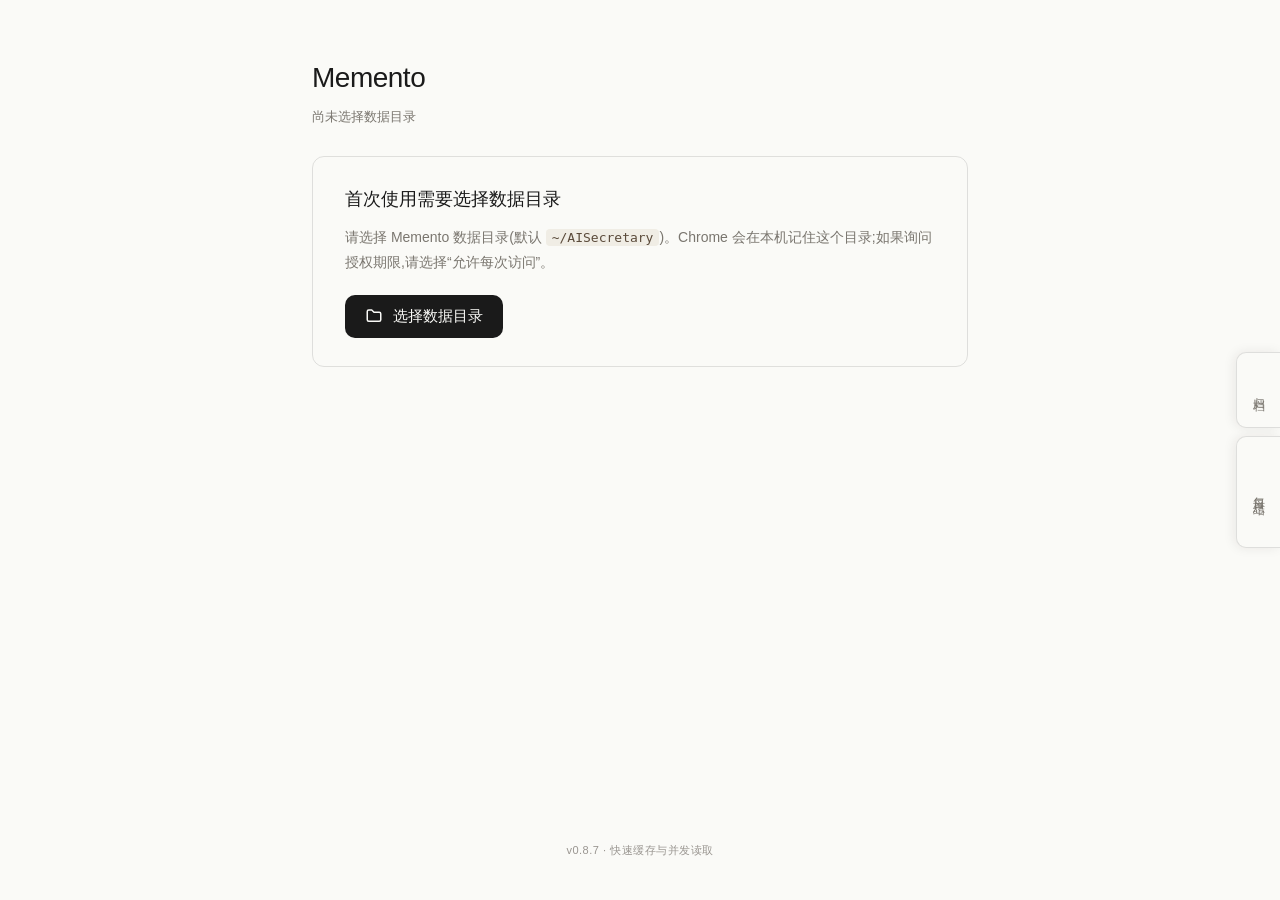
==== commit 255d693a: "feat: accelerate Memento dashboard loading" ====
--- a/chrome-newtab/dashboard.html
+++ b/chrome-newtab/dashboard.html
@@ -62,7 +62,7 @@
       <div id="entry-list"></div>
     </section>
 
-    <footer class="footnote">v0.8.6 · 本地读取策略修正</footer>
+    <footer class="footnote">v0.8.7 · 快速缓存与并发读取</footer>
   </main>
 
   <!-- 右边缘功能导轨 -->
@@ -120,6 +120,7 @@
   <script src="photo-library.js"></script>
   <script src="daily-summary-library.js"></script>
   <script src="directory-access-library.js"></script>
+  <script src="dashboard-cache-library.js"></script>
   <script src="dashboard-operations-library.js"></script>
   <script src="prompts.js"></script>
   <script src="dashboard.js"></script>
--- a/chrome-newtab/dashboard.css
+++ b/chrome-newtab/dashboard.css
@@ -92,6 +92,11 @@
   color: var(--accent-deep);
   font-size: 12px;
   line-height: 1.6;
+}
+.dashboard-notice.is-neutral {
+  border-color: var(--ink-edge);
+  background: var(--paper-bg-soft);
+  color: var(--ink-muted);
 }
 
 /* ───────── 顶部 hero (grant 状态) ───────── */
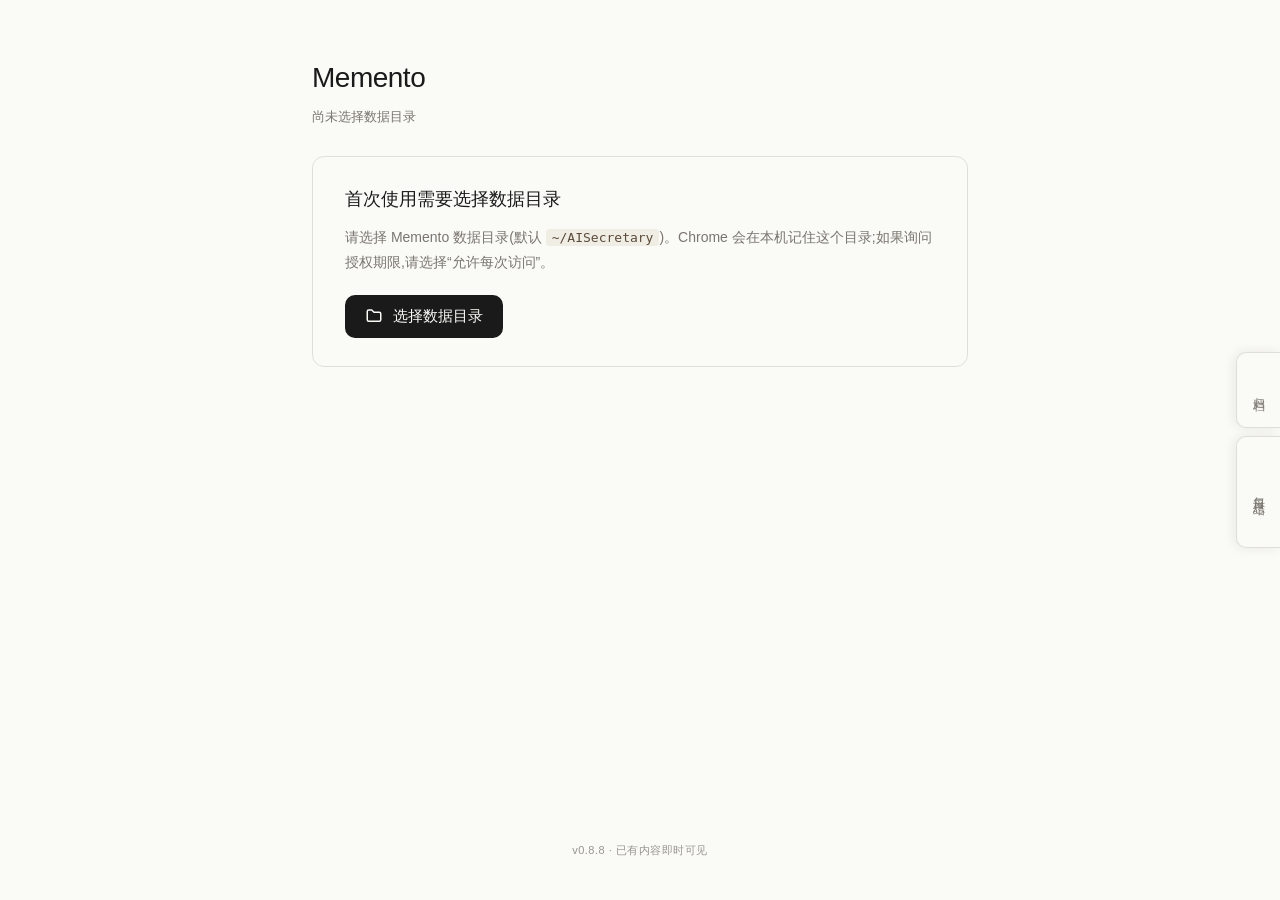
==== commit 2b0a6105: "Memento v0.8.8: make existing content immediate" ====
--- a/chrome-newtab/dashboard.html
+++ b/chrome-newtab/dashboard.html
@@ -62,7 +62,7 @@
       <div id="entry-list"></div>
     </section>
 
-    <footer class="footnote">v0.8.7 · 快速缓存与并发读取</footer>
+    <footer class="footnote">v0.8.8 · 已有内容即时可见</footer>
   </main>
 
   <!-- 右边缘功能导轨 -->
@@ -117,6 +117,7 @@
     <div id="daily-summary-list" class="daily-summary-list" aria-label="按日期排列的每日总结"></div>
   </aside>
 
+  <script src="photo-cache-library.js"></script>
   <script src="photo-library.js"></script>
   <script src="daily-summary-library.js"></script>
   <script src="directory-access-library.js"></script>
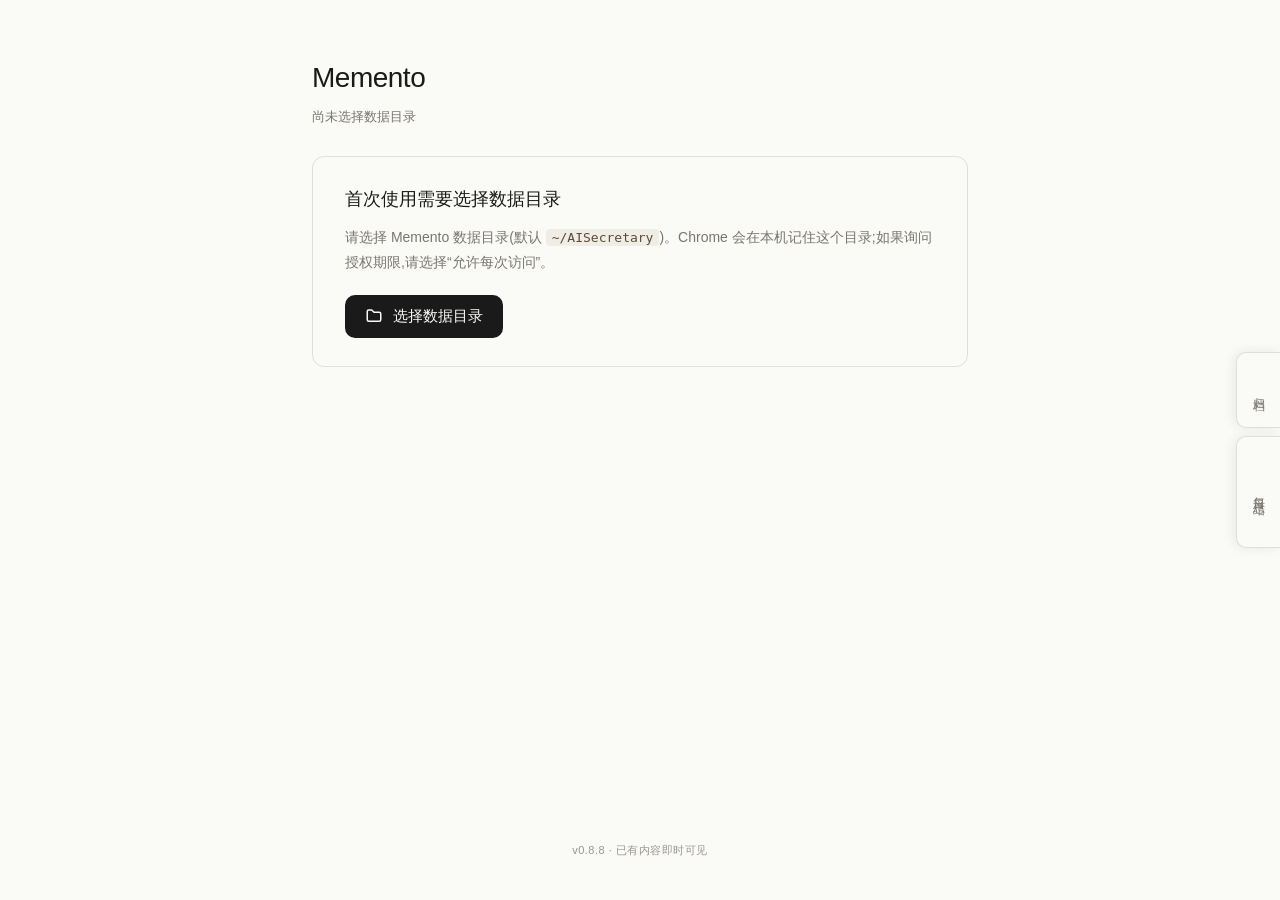
==== commit 1b477e70: "feat: add interactive heatmap date navigation" ====
--- a/chrome-newtab/dashboard.html
+++ b/chrome-newtab/dashboard.html
@@ -54,10 +54,12 @@
       </div>
 
       <div id="stats" class="stats"></div>
-      <div id="heatmap" class="heatmap"></div>
+      <div id="heatmap" class="heatmap" role="list" aria-label="过去 90 天记录热力图"></div>
       <div class="heatmap-legend"><span>90 天前</span><span>今天</span></div>
 
-      <div id="section-today" class="section-divider"><span></span></div>
+      <div id="section-record-date" class="section-divider">
+        <span id="record-date-label" aria-live="polite"></span>
+      </div>
       <div id="chips" class="chips"></div>
       <div id="entry-list"></div>
     </section>
--- a/chrome-newtab/dashboard.css
+++ b/chrome-newtab/dashboard.css
@@ -296,22 +296,147 @@
 }
 .stats strong { color: var(--ink); font-weight: 500; }
 .heatmap {
-  display: flex;
+  position: relative;
+  display: grid;
+  grid-template-columns: repeat(90, minmax(2px, 1fr));
+  align-items: end;
   gap: 3px;
-  flex-wrap: nowrap;
+  min-height: 40px;
   margin-bottom: 6px;
+  overflow: visible;
+}
+.heat-item {
+  position: relative;
+  z-index: 0;
+  display: flex;
+  align-items: flex-end;
+  min-width: 0;
+  height: 40px;
+  cursor: pointer;
 }
 .heat-cell {
-  width: 7px;
+  --heat-scale: 1;
+  appearance: none;
+  width: 100%;
+  min-width: 2px;
   height: 14px;
+  padding: 0;
+  border: 0;
   border-radius: var(--radius-cell);
-  display: inline-block;
+  display: block;
   background: var(--heat-0);
+  cursor: pointer;
+  transform: scaleY(var(--heat-scale));
+  transform-origin: center bottom;
+  transition:
+    transform 180ms cubic-bezier(0.16, 1, 0.3, 1),
+    box-shadow 140ms ease,
+    filter 140ms ease;
 }
 .heat-cell.l1 { background: var(--heat-1); }
 .heat-cell.l2 { background: var(--heat-2); }
 .heat-cell.l3 { background: var(--heat-3); }
 .heat-cell.l4 { background: var(--heat-4); }
+.heat-item.is-selected .heat-cell {
+  --heat-scale: 1.28;
+  box-shadow: 0 0 0 1px var(--accent);
+  filter: saturate(1.08) brightness(0.96);
+}
+
+/* Hover/focus only changes compositor transforms. The fixed 40px track keeps
+ * the record section still while the local neighborhood becomes a mountain. */
+.heat-item:has(+ .heat-item + .heat-item + .heat-item:is(:hover, :focus-within)) .heat-cell,
+.heat-item:is(:hover, :focus-within) + .heat-item + .heat-item + .heat-item .heat-cell {
+  --heat-scale: 1.25;
+}
+.heat-item:has(+ .heat-item + .heat-item:is(:hover, :focus-within)) .heat-cell,
+.heat-item:is(:hover, :focus-within) + .heat-item + .heat-item .heat-cell {
+  --heat-scale: 1.5;
+}
+.heat-item:has(+ .heat-item:is(:hover, :focus-within)) .heat-cell,
+.heat-item:is(:hover, :focus-within) + .heat-item .heat-cell {
+  --heat-scale: 1.95;
+}
+.heat-item:is(:hover, :focus-within) {
+  z-index: 5;
+}
+.heat-item:is(:hover, :focus-within) .heat-cell {
+  --heat-scale: 2.65;
+  filter: saturate(1.16) brightness(0.94);
+}
+
+.heat-tooltip {
+  position: absolute;
+  left: 50%;
+  bottom: 48px;
+  z-index: 8;
+  min-width: 112px;
+  padding: 7px 10px 8px;
+  border-radius: 8px;
+  background: var(--cta-bg);
+  box-shadow: 0 8px 22px rgba(40, 30, 20, 0.18);
+  color: var(--cta-fg);
+  font-size: 11px;
+  line-height: 1.35;
+  text-align: center;
+  white-space: nowrap;
+  opacity: 0;
+  visibility: hidden;
+  pointer-events: none;
+  transform: translate(-50%, 5px) scale(0.97);
+  transform-origin: 50% 100%;
+  transition:
+    opacity 130ms ease,
+    transform 160ms cubic-bezier(0.16, 1, 0.3, 1),
+    visibility 0s linear 160ms;
+}
+.heat-tooltip strong {
+  display: block;
+  margin-top: 2px;
+  font-weight: 500;
+}
+.heat-tooltip::after {
+  content: '';
+  position: absolute;
+  left: 50%;
+  bottom: -5px;
+  width: 10px;
+  height: 10px;
+  background: var(--cta-bg);
+  transform: translateX(-50%) rotate(45deg);
+}
+.heat-item:is(:hover, :focus-within) .heat-tooltip {
+  opacity: 1;
+  visibility: visible;
+  transform: translate(-50%, 0) scale(1);
+  transition-delay: 0s;
+}
+.heat-item:nth-child(-n+7) .heat-tooltip {
+  left: -2px;
+  transform: translate(0, 5px) scale(0.97);
+  transform-origin: 0 100%;
+}
+.heat-item:nth-child(-n+7):is(:hover, :focus-within) .heat-tooltip {
+  transform: translate(0, 0) scale(1);
+}
+.heat-item:nth-child(-n+7) .heat-tooltip::after {
+  left: 6px;
+  transform: rotate(45deg);
+}
+.heat-item:nth-last-child(-n+7) .heat-tooltip {
+  right: -2px;
+  left: auto;
+  transform: translate(0, 5px) scale(0.97);
+  transform-origin: 100% 100%;
+}
+.heat-item:nth-last-child(-n+7):is(:hover, :focus-within) .heat-tooltip {
+  transform: translate(0, 0) scale(1);
+}
+.heat-item:nth-last-child(-n+7) .heat-tooltip::after {
+  right: 6px;
+  left: auto;
+  transform: rotate(45deg);
+}
 .heatmap-legend {
   display: flex;
   justify-content: space-between;
@@ -997,6 +1122,7 @@
 
 @media (max-width: 600px) {
   #app { padding: 36px 20px 28px; }
+  .heatmap { gap: 1px; }
   .side-drawer,
   .daily-summary-drawer { width: 100vw; }
   body.drawer-open .edge-tabs { visibility: hidden; }
@@ -1027,4 +1153,8 @@
   }
   .day-photo,
   .day-photo:hover { transform: none; }
-}
+  .heat-cell,
+  .heat-tooltip { transition: none; }
+  .heat-item .heat-cell { --heat-scale: 1 !important; }
+  .heat-item.is-selected .heat-cell { --heat-scale: 1.28 !important; }
+}
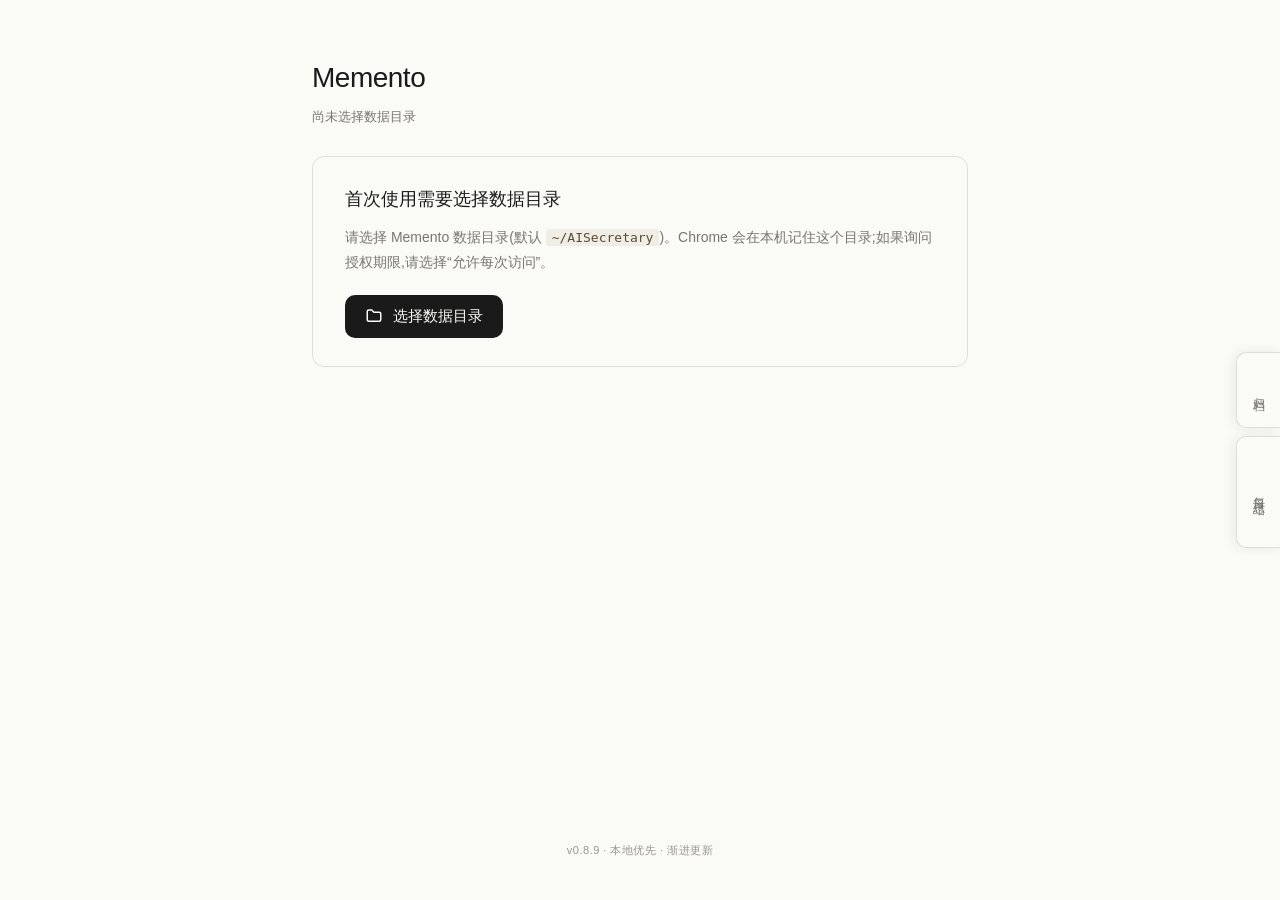
==== commit 909e1966: "Release Memento v0.8.9 with AI install guide" ====
--- a/chrome-newtab/dashboard.html
+++ b/chrome-newtab/dashboard.html
@@ -64,7 +64,7 @@
       <div id="entry-list"></div>
     </section>
 
-    <footer class="footnote">v0.8.8 · 已有内容即时可见</footer>
+    <footer class="footnote">v0.8.9 · 本地优先 · 渐进更新</footer>
   </main>
 
   <!-- 右边缘功能导轨 -->
